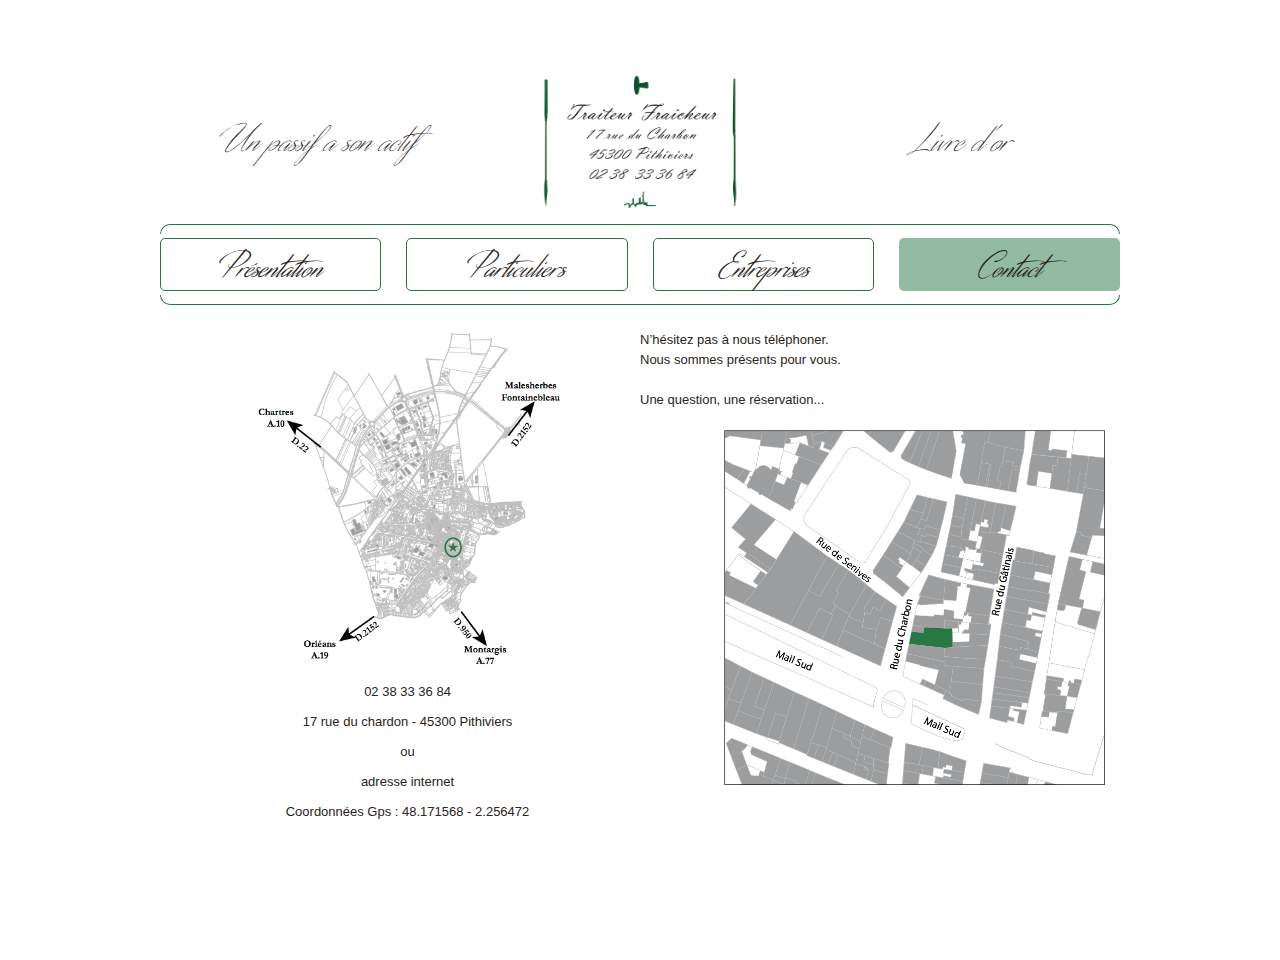
==== contact.html @ 95dce6b0 "first commit" ====
<!DOCTYPE html>
<html>
  <head>
    <meta charset="utf-8">
    <meta http-equiv="X-UA-Compatible" content="IE=edge">
    <meta name="description" content="">
    <meta name="viewport" content="width=device-width, initial-scale=1">
    <title>Contact - Traiteur Fraicheur</title>
    <link rel="stylesheet" href="font.css">
    <link rel="stylesheet" href="style.css">
    <link rel="apple-touch-icon" sizes="57x57" href="apple-icon-57x57.png">
    <link rel="apple-touch-icon" sizes="60x60" href="apple-icon-60x60.png">
    <link rel="apple-touch-icon" sizes="72x72" href="apple-icon-72x72.png">
    <link rel="apple-touch-icon" sizes="76x76" href="apple-icon-76x76.png">
    <link rel="apple-touch-icon" sizes="114x114" href="apple-icon-114x114.png">
    <link rel="apple-touch-icon" sizes="120x120" href="apple-icon-120x120.png">
    <link rel="apple-touch-icon" sizes="144x144" href="apple-icon-144x144.png">
    <link rel="apple-touch-icon" sizes="152x152" href="apple-icon-152x152.png">
    <link rel="apple-touch-icon" sizes="180x180" href="apple-icon-180x180.png">
    <link rel="icon" type="image/png" sizes="192x192"  href="android-icon-192x192.png">
    <link rel="icon" type="image/png" sizes="32x32" href="favicon-32x32.png">
    <link rel="icon" type="image/png" sizes="96x96" href="favicon-96x96.png">
    <link rel="icon" type="image/png" sizes="16x16" href="favicon-16x16.png">
    <link rel="manifest" href="/manifest.json">
    <meta name="msapplication-TileColor" content="#ffffff">
    <meta name="msapplication-TileImage" content="ms-icon-144x144.png">
    <meta name="theme-color" content="#ffffff">
</head>
<body>
  <div id="wrapper">
    <div id="header">
      <div id="left"><a href="#">Un passif a son actif</a></div>
      <div id="middle"><a href="#"><img src="logo.gif" alt="Traiteur Fraicheur" /></a></div>
      <div id="right"><a href="#">Livre d'or</a></div>
    </div>
    <div id="pre_menu"></div>
    <div id="menu">
      <a href="index.html">Présentation</a>
      <a href="particuliers.html">Particuliers</a>
      <a href="entreprises.html">Entreprises</a>
      <a href="contact.html" class="current">Contact</a>
    </div>
    <div id="post_menu"></div>
    <div id="content" class="contact">
      <div id="contact_left">
        <img src="map_unzoom.jpg" alt="" />
        <p>
          02 38 33 36 84<br>
          17 rue du chardon - 45300 Pithiviers<br>
          ou<br>
          adresse internet<br>
          Coordonnées Gps : 48.171568 - 2.256472<br>
        </p>
      </div>
      <div id="contact_right">
        <p>
          N’hésitez pas à nous téléphoner.<br>
          Nous sommes présents pour vous.<br><br>
          Une question, une réservation...
        </p>
        <img src="map_zoom.jpg" alt="" />
      </div>
    </div>
  </div>
</body>
</html>
---- font.css ----
@font-face {
    font-family: 'distant_strokeregular';
    src: url('distant_stroke-webfont.eot');
    src: url('distant_stroke-webfont.eot?#iefix') format('embedded-opentype'),
         url('distant_stroke-webfont.woff2') format('woff2'),
         url('distant_stroke-webfont.woff') format('woff'),
         url('distant_stroke-webfont.ttf') format('truetype'),
         url('distant_stroke-webfont.svg#distant_strokeregular') format('svg');
    font-weight: normal;
    font-style: normal;
}

@font-face {
    font-family: 'distant_strokemedium';
    src: url('distant_stroke_medium-webfont.eot');
    src: url('distant_stroke_medium-webfont.eot?#iefix') format('embedded-opentype'),
         url('distant_stroke_medium-webfont.woff2') format('woff2'),
         url('distant_stroke_medium-webfont.woff') format('woff'),
         url('distant_stroke_medium-webfont.ttf') format('truetype'),
         url('distant_stroke_medium-webfont.svg#distant_strokemedium') format('svg');
    font-weight: normal;
    font-style: normal;

}
---- style.css ----
html, body, div, span, applet, object, iframe,
h1, h2, h3, h4, h5, h6, p, blockquote, pre,
a, abbr, acronym, address, big, cite, code,
del, dfn, em, img, ins, kbd, q, s, samp,
small, strike, strong, sub, sup, tt, var,
b, u, i, center,
dl, dt, dd, ol, ul, li,
fieldset, form, label, legend,
table, caption, tbody, tfoot, thead, tr, th, td,
article, aside, canvas, details, embed,
figure, figcaption, footer, header, hgroup,
menu, nav, output, ruby, section, summary,
time, mark, audio, video {
  margin: 0;
  padding: 0;
  border: 0;
  font-size: 100%;
  font: inherit;
  vertical-align: baseline;
}
article, aside, details, figcaption, figure,
footer, header, hgroup, menu, nav, section {
  display: block;
}
body {
  line-height: 1;
  color: #292421;
  font-size: 12px;
  padding-left: 20px;
  padding-right: 20px;
  font-family: 'Helvetica Neue', Helvetica, Arial, sans-serif;
}
ol, ul {
  list-style: none;
}
blockquote, q {
  quotes: none;
}
blockquote:before, blockquote:after,
q:before, q:after {
  content: '';
  content: none;
}
table {
  border-collapse: collapse;
  border-spacing: 0;
}
html, body {
  height: 100%;
}
p {
  font-family: 'Helvetica Neue', Helvetica, Arial, sans-serif;
}
a {
  text-decoration: none;
  color: #292421;
}
* { box-sizing: border-box; }

#wrapper {
  max-width: 960px;
  margin: 60px auto 100px;
}

#header, #menu {
  display: flex;
  align-items: center;
  justify-content: center;
  text-align: center;
  flex-wrap: wrap;
}
@media only screen and (min-width: 1085px) {
  #menu {
    flex-direction: row;
  }
}
@media only screen and (max-width: 1084px) {
  #menu {
    flex-direction: column;
  }
}
#header #left {
  flex: 1 0 0;
  margin: 3px;
  font-size: 45px;
  font-style: italic;
  font-family: 'distant_strokeregular';
}
#header #middle {
  flex: 1 0 0;
  margin: 3px;
}
#header #middle a {
  display: block;
  height: 158px;
  width: 232px;
  margin: 0 auto;
}
#header #middle a img {
  width: 100%;
  height: 100%;
  display: block;
}
#header #right {
  flex: 1 0 0;
  margin: 3px;
  font-size: 45px;
  font-style: italic;
  font-family: 'distant_strokeregular';
}
#pre_menu {
  border-top-left-radius: 45px;
  border-top-right-radius: 45px;
  border-left: 1px solid #277744;
  border-right: 1px solid #277744;
  border-top: 1px solid #277744;
  height: 10px;
}
#menu {
  text-align: center;
  margin-top: 4px;
  margin-bottom: 4px;
}
#post_menu {
  border-bottom-left-radius: 45px;
  border-bottom-right-radius: 45px;
  border-left: 1px solid #277744;
  border-right: 1px solid #277744;
  border-bottom: 1px solid #277744;
  height: 10px;
  margin-bottom: 25px;
}

@media only screen and (max-width: 1084px) {
  #menu a {
    display: block;
    width: 100%;
    margin-bottom: 10px;
  }
  #menu a:last-child {
    margin-bottom: 0;
  }
}
@media only screen and (min-width: 1085px) {
  #menu a {
    flex: 1 0 0;
    margin-right: 25px;
  }
}
#menu a {
  border: 1px solid #277744;
  padding: 10px 3px 0;
  border-radius: 5px;
  font-size: 41px;
  font-style: italic;
  font-family: 'distant_strokemedium';
}
#menu a:last-child {
  margin-right: 0;
}
#menu a:hover, #menu a.current {
  background: #93bba1;
  border: 1px solid transparent;
}

#content {
  padding-left: 15px;
  padding-right: 15px;
}
#content p {
  line-height: 20px;
  font-size: 13px;
}
#content p strong {
  font-weight: bold;
}
#content.presentation p {
  margin-bottom: 25px;
}
#content.particuliers p {
  text-align: center;
}
#content.entreprises p {
  text-align: center;
}
@media only screen and (max-width: 1084px) {
  #content.contact {
    display: block;
    width: 100%;
  }
}
@media only screen and (min-width: 1085px) {
  #content.contact {
    display: flex;
    flex-direction: row;
  }
}
#content.contact #contact_right {
  overflow: hidden;
}
@media only screen and (max-width: 1084px) {
  #content.contact #contact_right {
    display: block;
    width: 100%;
    margin-top: 20px;
  }
}
@media only screen and (min-width: 1085px) {
  #content.contact #contact_right {
    flex: 1 0 0;
  }
}
#content.contact #contact_left {
  text-align: center;
}
@media only screen and (max-width: 1084px) {
  #content.contact #contact_left {
    display: block;
    width: 100%;
  }
}
@media only screen and (min-width: 1085px) {
  #content.contact #contact_left {
    flex: 1 0 0;
  }
}

#content.contact #contact_left p {
  line-height: 30px;
}
#content.contact #contact_left img {
  display: block;
  margin: 0 auto 10px;
  max-width: 308px;
}
#content.contact #contact_right p {
  display: block;
  width: 100%;
  margin-bottom: 10px;
}
#content.contact #contact_right img {
  float: right;
  max-width: 381px;
  margin-top: 10px;
  display: block;
}
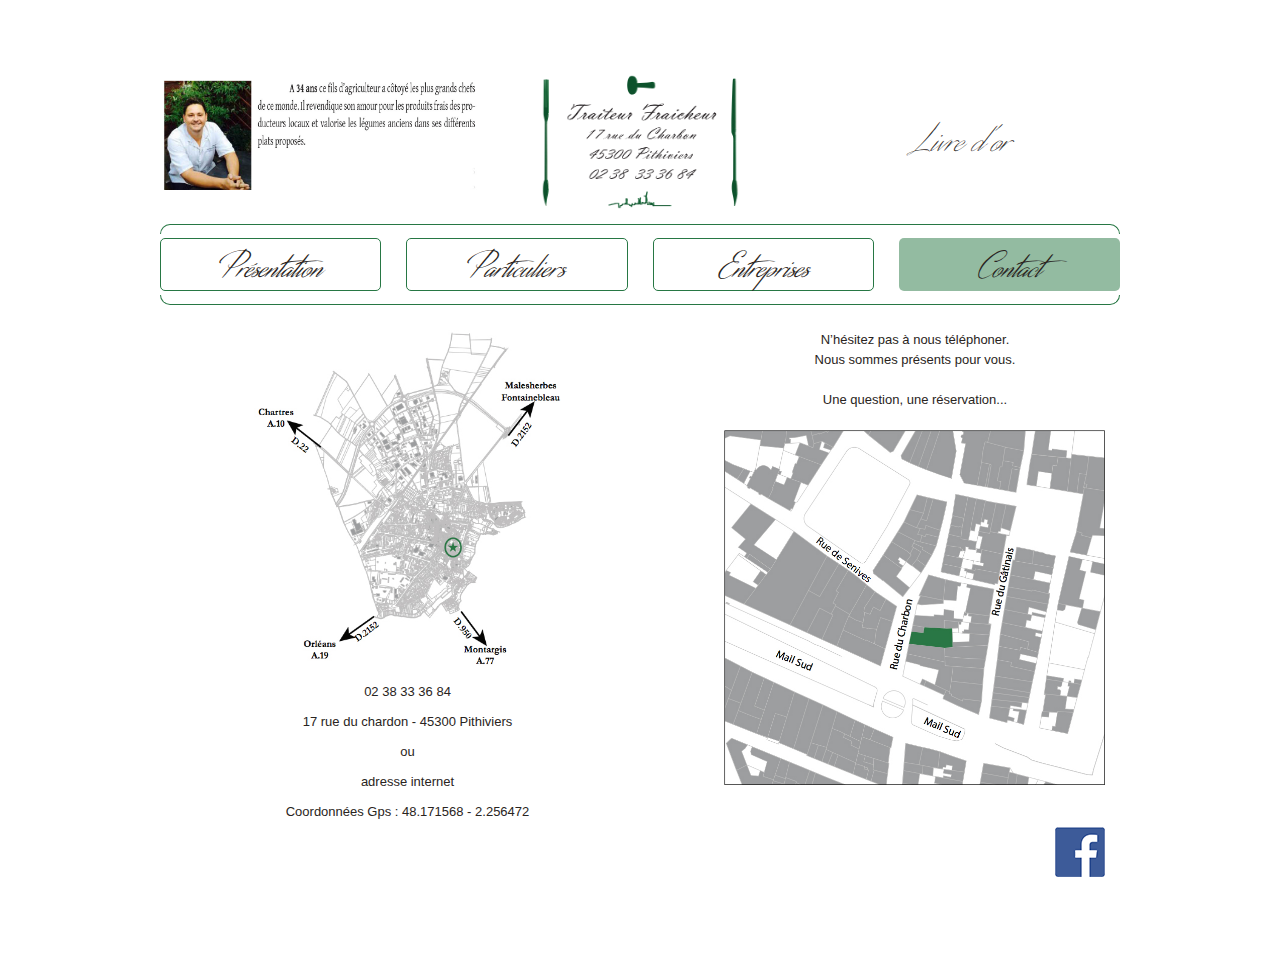
==== commit 6867bb75: "header + presentation + contact" ====
--- a/contact.html
+++ b/contact.html
@@ -29,7 +29,7 @@
 <body>
   <div id="wrapper">
     <div id="header">
-      <div id="left"><a href="#">Un passif a son actif</a></div>
+      <div id="left"><img src="photo_historique.jpg" alt="Traiteur Fraicheur" /></div>
       <div id="middle"><a href="#"><img src="logo.gif" alt="Traiteur Fraicheur" /></a></div>
       <div id="right"><a href="#">Livre d'or</a></div>
     </div>
@@ -61,6 +61,7 @@
         <img src="map_zoom.jpg" alt="" />
       </div>
     </div>
+    <div class="logo-fb"><img src="logo_fb.png" alt="Acceder à facebook" /></div>
   </div>
 </body>
 </html>--- a/style.css
+++ b/style.css
@@ -61,7 +61,11 @@
   max-width: 960px;
   margin: 60px auto 100px;
 }
-
+@media only screen and (max-width: 1084px) {
+  #wrapper {
+    margin-top: 20px;
+  }
+}
 #header, #menu {
   display: flex;
   align-items: center;
@@ -73,21 +77,53 @@
   #menu {
     flex-direction: row;
   }
+
 }
 @media only screen and (max-width: 1084px) {
   #menu {
     flex-direction: column;
   }
 }
+@media only screen and (max-width: 1084px) {
+  #header #left, #header #middle, #header #right {
+    display: block;
+    width: 100%;
+    margin-bottom: 10px;
+  }
+}
+@media only screen and (min-width: 1085px) {
+  #header #left, #header #middle, #header #right {
+    flex: 1 0 0;
+  }
+}
+@media only screen and (max-width: 1085px) {
+  #content.presentation .menu-special {
+    float: none !important;
+    padding-top: 0px !important;
+    height: inherit !important;
+    width: inherit !important;
+  }
+  #content.presentation .text-menu {
+    padding-top: 20px !important;
+    width: inherit !important;
+    float: none !important;
+    padding-left: 0px !important;
+  }
+}
+
+
 #header #left {
-  flex: 1 0 0;
   margin: 3px;
   font-size: 45px;
   font-style: italic;
   font-family: 'distant_strokeregular';
 }
+
+#header #left img {
+  width: 100%;
+}
+
 #header #middle {
-  flex: 1 0 0;
   margin: 3px;
 }
 #header #middle a {
@@ -102,7 +138,6 @@
   display: block;
 }
 #header #right {
-  flex: 1 0 0;
   margin: 3px;
   font-size: 45px;
   font-style: italic;
@@ -174,9 +209,42 @@
 #content p strong {
   font-weight: bold;
 }
+
+#content.presentation {
+  width: 100%;
+  overflow: hidden;
+}
+
 #content.presentation p {
   margin-bottom: 25px;
 }
+
+#content.presentation .menu-special {
+  padding-top: 20px;
+  float: left;
+  height: 400px;
+  width: 20%;
+}
+
+#content.presentation .menu-special img {
+  width: 100%;
+}
+
+#content.presentation .text-menu {
+  width: 80%;
+  float: right;
+  padding-left: 45px;
+}
+
+.logo-fb {
+  float: right;
+  margin-right: 15px;
+}
+
+.logo-fb img {
+  width: 100%;
+}
+
 #content.particuliers p {
   text-align: center;
 }
@@ -237,6 +305,8 @@
   display: block;
   width: 100%;
   margin-bottom: 10px;
+  text-align: center;
+  padding-left: 85px;
 }
 #content.contact #contact_right img {
   float: right;
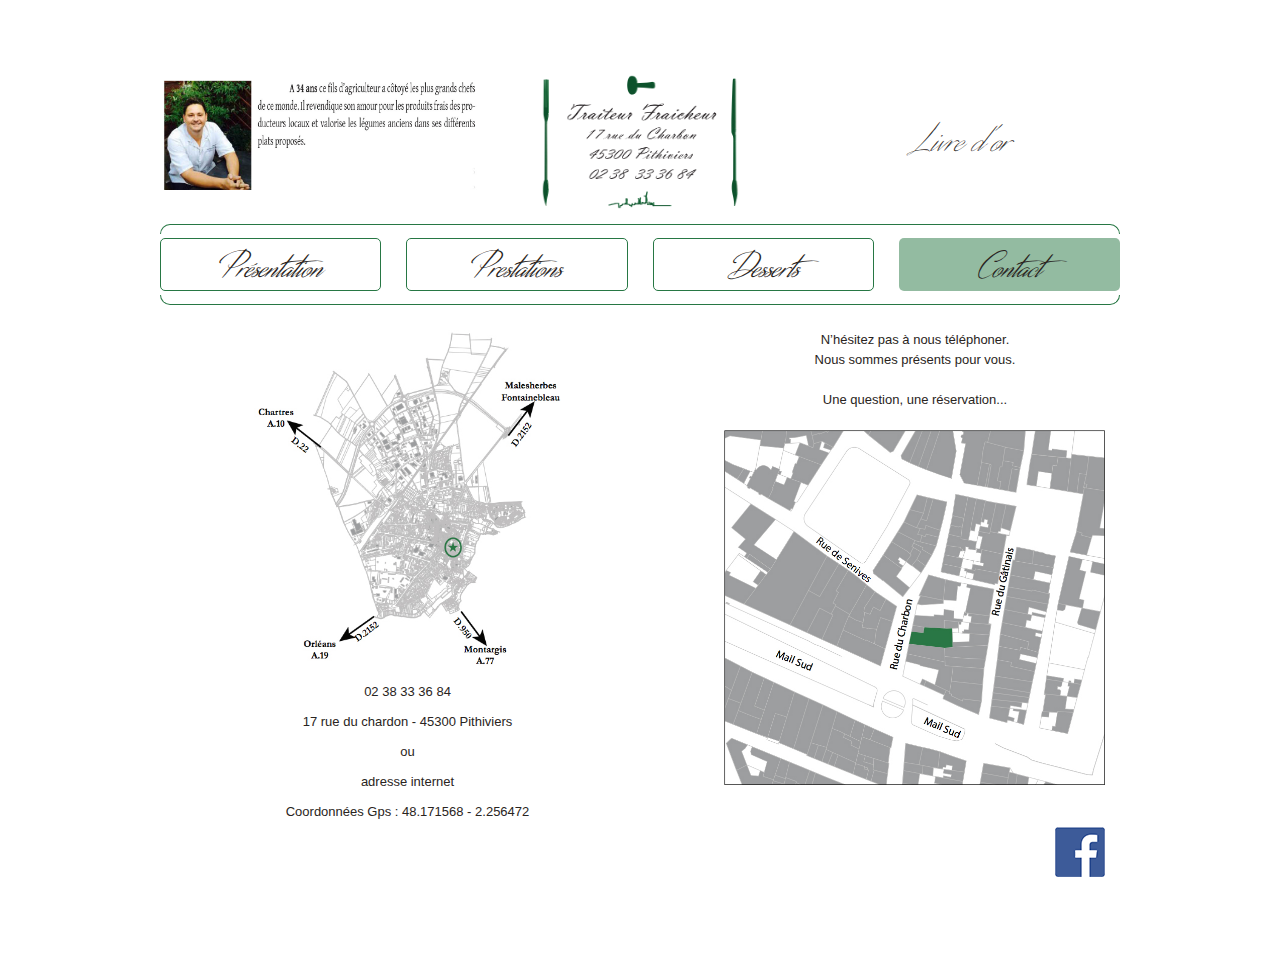
==== commit 17a83727: "change particuliers to prestations and entreprise to desserts" ====
--- a/contact.html
+++ b/contact.html
@@ -36,8 +36,8 @@
     <div id="pre_menu"></div>
     <div id="menu">
       <a href="index.html">Présentation</a>
-      <a href="particuliers.html">Particuliers</a>
-      <a href="entreprises.html">Entreprises</a>
+      <a href="Prestations.html">Prestations</a>
+      <a href="Desserts.html">Desserts</a>
       <a href="contact.html" class="current">Contact</a>
     </div>
     <div id="post_menu"></div>
--- a/style.css
+++ b/style.css
@@ -245,10 +245,10 @@
   width: 100%;
 }
 
-#content.particuliers p {
-  text-align: center;
-}
-#content.entreprises p {
+#content.Prestations p {
+  text-align: center;
+}
+#content.Desserts p {
   text-align: center;
 }
 @media only screen and (max-width: 1084px) {
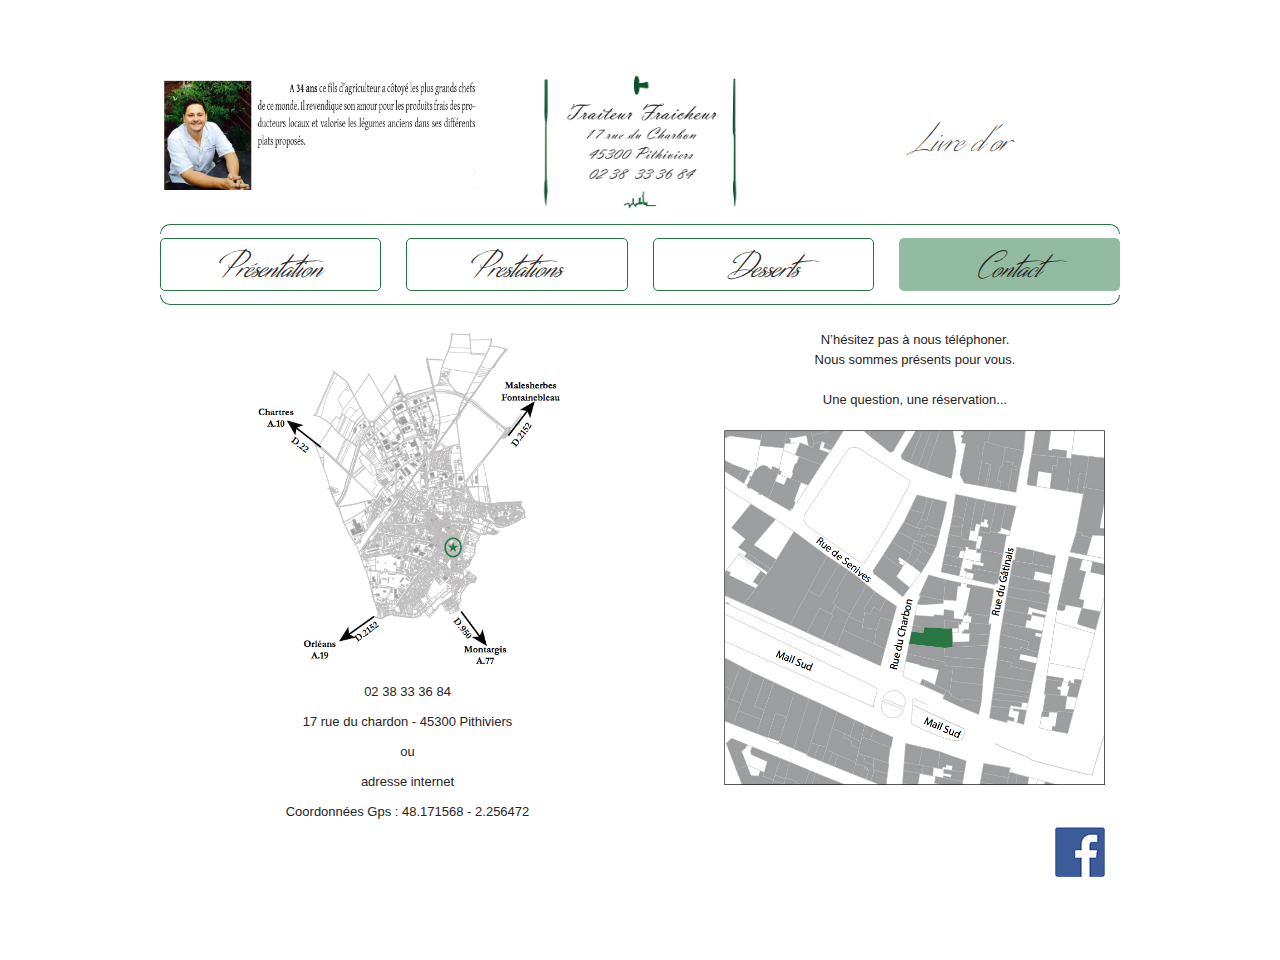
==== commit 3f524b1d: "Page Prestation" ====
--- a/contact.html
+++ b/contact.html
@@ -36,8 +36,8 @@
     <div id="pre_menu"></div>
     <div id="menu">
       <a href="index.html">Présentation</a>
-      <a href="Prestations.html">Prestations</a>
-      <a href="Desserts.html">Desserts</a>
+      <a href="prestations.html">Prestations</a>
+      <a href="desserts.html">Desserts</a>
       <a href="contact.html" class="current">Contact</a>
     </div>
     <div id="post_menu"></div>
--- a/style.css
+++ b/style.css
@@ -245,9 +245,64 @@
   width: 100%;
 }
 
-#content.Prestations p {
-  text-align: center;
-}
+#content.prestations img {
+  display: block;
+  width: 100%;
+  margin: 20px;
+}
+#content.prestations a.c2a {
+  padding: 20px 3px 10px;
+  border-radius: 5px;
+  font-size: 48px;
+  display: block;
+  margin: 20px;
+  font-style: italic;
+  font-family: 'distant_strokemedium';
+  background: #93bba1;
+  text-align: center;
+}
+@media only screen and (max-width: 1084px) {
+  #content.prestations {
+    display: block;
+    width: 100%;
+  }
+}
+@media only screen and (min-width: 1085px) {
+  #content.prestations {
+    display: flex;
+    flex-direction: row;
+  }
+}
+#content.prestations .professionnelles {
+  overflow: hidden;
+}
+@media only screen and (max-width: 1084px) {
+  #content.prestations .professionnelles {
+    display: block;
+    width: 100%;
+    margin-top: 20px;
+  }
+}
+@media only screen and (min-width: 1085px) {
+  #content.prestations .professionnelles {
+    flex: 1 0 0;
+  }
+}
+#content.prestations .evenementielles {
+  text-align: center;
+}
+@media only screen and (max-width: 1084px) {
+  #content.prestations .evenementielles {
+    display: block;
+    width: 100%;
+  }
+}
+@media only screen and (min-width: 1085px) {
+  #content.prestations .evenementielles {
+    flex: 1 0 0;
+  }
+}
+
 #content.Desserts p {
   text-align: center;
 }
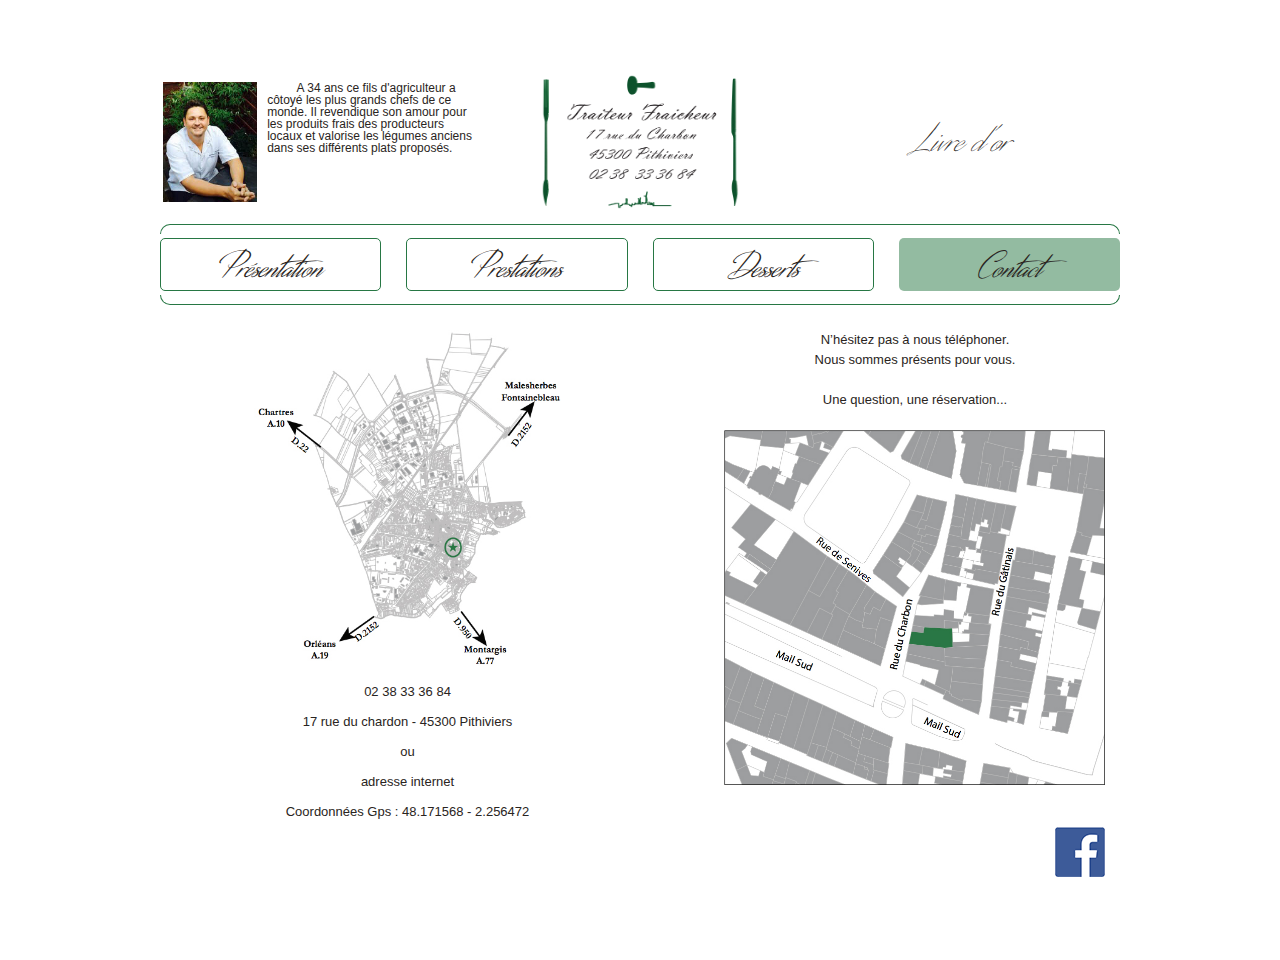
==== commit 9ff84918: "presentation" ====
--- a/contact.html
+++ b/contact.html
@@ -29,7 +29,12 @@
 <body>
   <div id="wrapper">
     <div id="header">
-      <div id="left"><img src="photo_historique.jpg" alt="Traiteur Fraicheur" /></div>
+      <div id="left">
+        <img src="chef.jpg" alt="Traiteur Fraicheur" />
+        &nbsp;&nbsp;&nbsp;&nbsp;&nbsp;&nbsp;&nbsp;&nbsp; A 34 ans ce fils d'agriculteur a côtoyé les plus grands chefs de ce monde. Il revendique son amour 
+        pour les produits frais des producteurs locaux et valorise les légumes anciens dans ses différents 
+        plats proposés.
+      </div>
       <div id="middle"><a href="#"><img src="logo.gif" alt="Traiteur Fraicheur" /></a></div>
       <div id="right"><a href="#">Livre d'or</a></div>
     </div>
--- a/style.css
+++ b/style.css
@@ -114,13 +114,13 @@
 
 #header #left {
   margin: 3px;
-  font-size: 45px;
-  font-style: italic;
-  font-family: 'distant_strokeregular';
+  text-align: left;
 }
 
 #header #left img {
-  width: 100%;
+  width: 30%;
+  float: left;
+  margin-right: 10px;
 }
 
 #header #middle {
@@ -223,7 +223,6 @@
   padding-top: 20px;
   float: left;
   height: 400px;
-  width: 20%;
 }
 
 #content.presentation .menu-special img {
@@ -303,9 +302,48 @@
   }
 }
 
-#content.Desserts p {
-  text-align: center;
-}
+#content.desserts {
+  text-align: center;
+}
+
+#content.desserts .sub-paragraph {
+  text-align: center;
+  margin-top: 40px;
+}
+
+#content.desserts .paragraph {
+  text-align: left;
+}
+
+#content.desserts .menu-dessert {
+  display: inline-block;
+  text-align: center;
+  margin-top: 40px;
+  position: relative;
+}
+
+#content.desserts .menu-dessert img {
+  width: 240px;
+}
+
+#content.desserts .menu-dessert a.c2a {
+  padding: 20px 3px 10px;
+  border-radius: 5px;
+  font-size: 54px;
+  display: block;
+  position: absolute;
+  top: 50%;
+  left: 50%;
+  margin-top: -45px;
+  margin-left: -160px;
+  opacity: .85;
+  width: 320px;
+  font-style: italic;
+  font-family: 'distant_strokemedium';
+  background: #93bba1;
+  text-align: center;
+}
+
 @media only screen and (max-width: 1084px) {
   #content.contact {
     display: block;
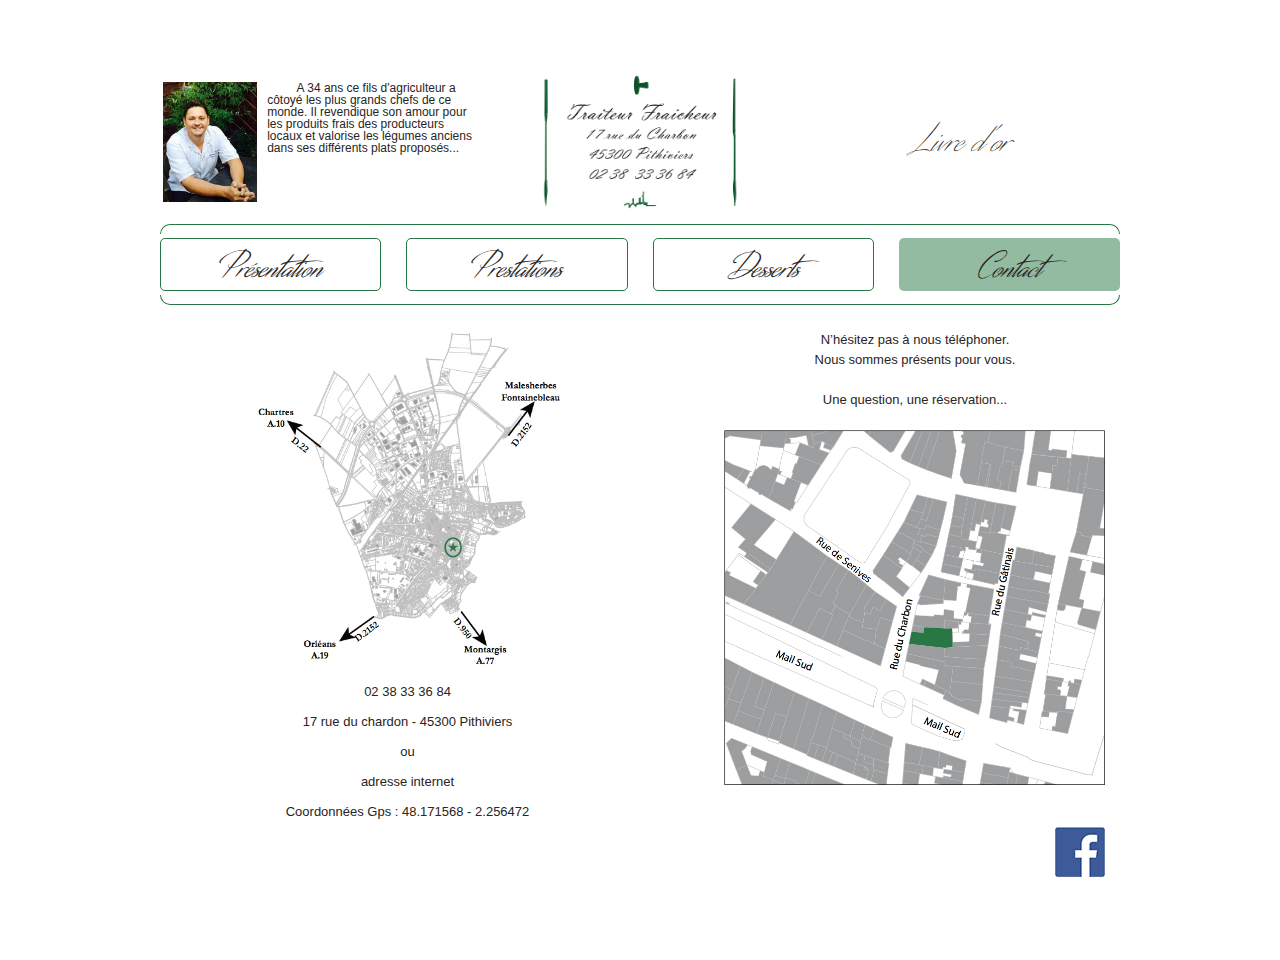
==== commit 7d97a8b6: "portfolio and fixes" ====
--- a/contact.html
+++ b/contact.html
@@ -8,6 +8,7 @@
     <title>Contact - Traiteur Fraicheur</title>
     <link rel="stylesheet" href="font.css">
     <link rel="stylesheet" href="style.css">
+    <link rel="stylesheet" href="lightbox.css">
     <link rel="apple-touch-icon" sizes="57x57" href="apple-icon-57x57.png">
     <link rel="apple-touch-icon" sizes="60x60" href="apple-icon-60x60.png">
     <link rel="apple-touch-icon" sizes="72x72" href="apple-icon-72x72.png">
@@ -25,48 +26,55 @@
     <meta name="msapplication-TileColor" content="#ffffff">
     <meta name="msapplication-TileImage" content="ms-icon-144x144.png">
     <meta name="theme-color" content="#ffffff">
-</head>
-<body>
-  <div id="wrapper">
-    <div id="header">
-      <div id="left">
-        <img src="chef.jpg" alt="Traiteur Fraicheur" />
-        &nbsp;&nbsp;&nbsp;&nbsp;&nbsp;&nbsp;&nbsp;&nbsp; A 34 ans ce fils d'agriculteur a côtoyé les plus grands chefs de ce monde. Il revendique son amour 
-        pour les produits frais des producteurs locaux et valorise les légumes anciens dans ses différents 
-        plats proposés.
+  </head>
+  <body>
+    <div id="wrapper">
+      <div id="header">
+        <div id="left">
+          <a href="chef_details.jpg" data-lightbox="image-histoire" data-title="Histoire de Traiteur Fraicheur">
+            <img src="chef.jpg" alt="Traiteur Fraicheur" />
+            &nbsp;&nbsp;&nbsp;&nbsp;&nbsp;&nbsp;&nbsp;&nbsp; A 34 ans ce fils d'agriculteur a côtoyé les plus grands chefs de ce monde.
+            Il revendique son amour pour les produits frais des producteurs locaux et valorise les légumes anciens dans ses différents plats proposés...
+          </a>
+        </div>
+        <div id="middle"><a href="#"><img src="logo.gif" alt="Traiteur Fraicheur" /></a></div>
+        <div id="right"><a href="#">Livre d'or</a></div>
       </div>
-      <div id="middle"><a href="#"><img src="logo.gif" alt="Traiteur Fraicheur" /></a></div>
-      <div id="right"><a href="#">Livre d'or</a></div>
-    </div>
-    <div id="pre_menu"></div>
-    <div id="menu">
-      <a href="index.html">Présentation</a>
-      <a href="prestations.html">Prestations</a>
-      <a href="desserts.html">Desserts</a>
-      <a href="contact.html" class="current">Contact</a>
-    </div>
-    <div id="post_menu"></div>
-    <div id="content" class="contact">
-      <div id="contact_left">
-        <img src="map_unzoom.jpg" alt="" />
-        <p>
-          02 38 33 36 84<br>
-          17 rue du chardon - 45300 Pithiviers<br>
-          ou<br>
-          adresse internet<br>
-          Coordonnées Gps : 48.171568 - 2.256472<br>
-        </p>
+      <div id="pre_menu"></div>
+      <div id="menu">
+        <a href="index.html">Présentation</a>
+        <a href="prestations.html">Prestations</a>
+        <a href="desserts.html">Desserts</a>
+        <a href="contact.html" class="current">Contact</a>
       </div>
-      <div id="contact_right">
-        <p>
-          N’hésitez pas à nous téléphoner.<br>
-          Nous sommes présents pour vous.<br><br>
-          Une question, une réservation...
-        </p>
-        <img src="map_zoom.jpg" alt="" />
+      <div id="post_menu"></div>
+      <div id="content" class="contact">
+        <div id="contact_left">
+          <img src="map_unzoom.jpg" alt="" />
+          <p>
+            02 38 33 36 84<br>
+            17 rue du chardon - 45300 Pithiviers<br>
+            ou<br>
+            adresse internet<br>
+            Coordonnées Gps : 48.171568 - 2.256472<br>
+          </p>
+        </div>
+        <div id="contact_right">
+          <p>
+            N’hésitez pas à nous téléphoner.<br>
+            Nous sommes présents pour vous.<br><br>
+            Une question, une réservation...
+          </p>
+          <img src="map_zoom.jpg" alt="" />
+        </div>
+      </div>
+      <div class="logo-fb">
+        <a href="https://www.facebook.com/TraiteurFraicheur/">
+          <img src="logo_fb.png" alt="Acceder à facebook" />
+        </a>
       </div>
     </div>
-    <div class="logo-fb"><img src="logo_fb.png" alt="Acceder à facebook" /></div>
-  </div>
-</body>
+    <script src="jquery-1.11.3.min.js"></script>
+    <script src="lightbox.js"></script>
+  </body>
 </html>--- a/style.css
+++ b/style.css
@@ -57,6 +57,10 @@
 }
 * { box-sizing: border-box; }
 
+.hide {
+  display: none;
+}
+
 #wrapper {
   max-width: 960px;
   margin: 60px auto 100px;
@@ -101,7 +105,7 @@
     float: none !important;
     padding-top: 0px !important;
     height: inherit !important;
-    width: inherit !important;
+    width: inherit; !important;
   }
   #content.presentation .text-menu {
     padding-top: 20px !important;
@@ -222,11 +226,17 @@
 #content.presentation .menu-special {
   padding-top: 20px;
   float: left;
+  width: 20%;
   height: 400px;
+  text-align: center;
 }
 
 #content.presentation .menu-special img {
-  width: 100%;
+  display: inline-block;
+}
+
+#content.presentation .menu-special p {
+  margin-bottom: 5px;
 }
 
 #content.presentation .text-menu {
@@ -249,12 +259,12 @@
   width: 100%;
   margin: 20px;
 }
-#content.prestations a.c2a {
+#content.prestations .c2a {
   padding: 20px 3px 10px;
   border-radius: 5px;
   font-size: 48px;
   display: block;
-  margin: 20px;
+  margin: 0 20px 0;
   font-style: italic;
   font-family: 'distant_strokemedium';
   background: #93bba1;
@@ -308,15 +318,22 @@
 
 #content.desserts .sub-paragraph {
   text-align: center;
+  display: inline-block;
   margin-top: 40px;
+  padding: 24px 37px;
+  font-weight: bold;
+  border: 1px solid #277744;
+  border-radius: 20px;
 }
 
 #content.desserts .paragraph {
   text-align: left;
+  padding: 14px 17px;
+  border: 1px solid #277744;
 }
 
 #content.desserts .menu-dessert {
-  display: inline-block;
+  display: block;
   text-align: center;
   margin-top: 40px;
   position: relative;
@@ -326,7 +343,7 @@
   width: 240px;
 }
 
-#content.desserts .menu-dessert a.c2a {
+#content.desserts .menu-dessert .c2a {
   padding: 20px 3px 10px;
   border-radius: 5px;
   font-size: 54px;
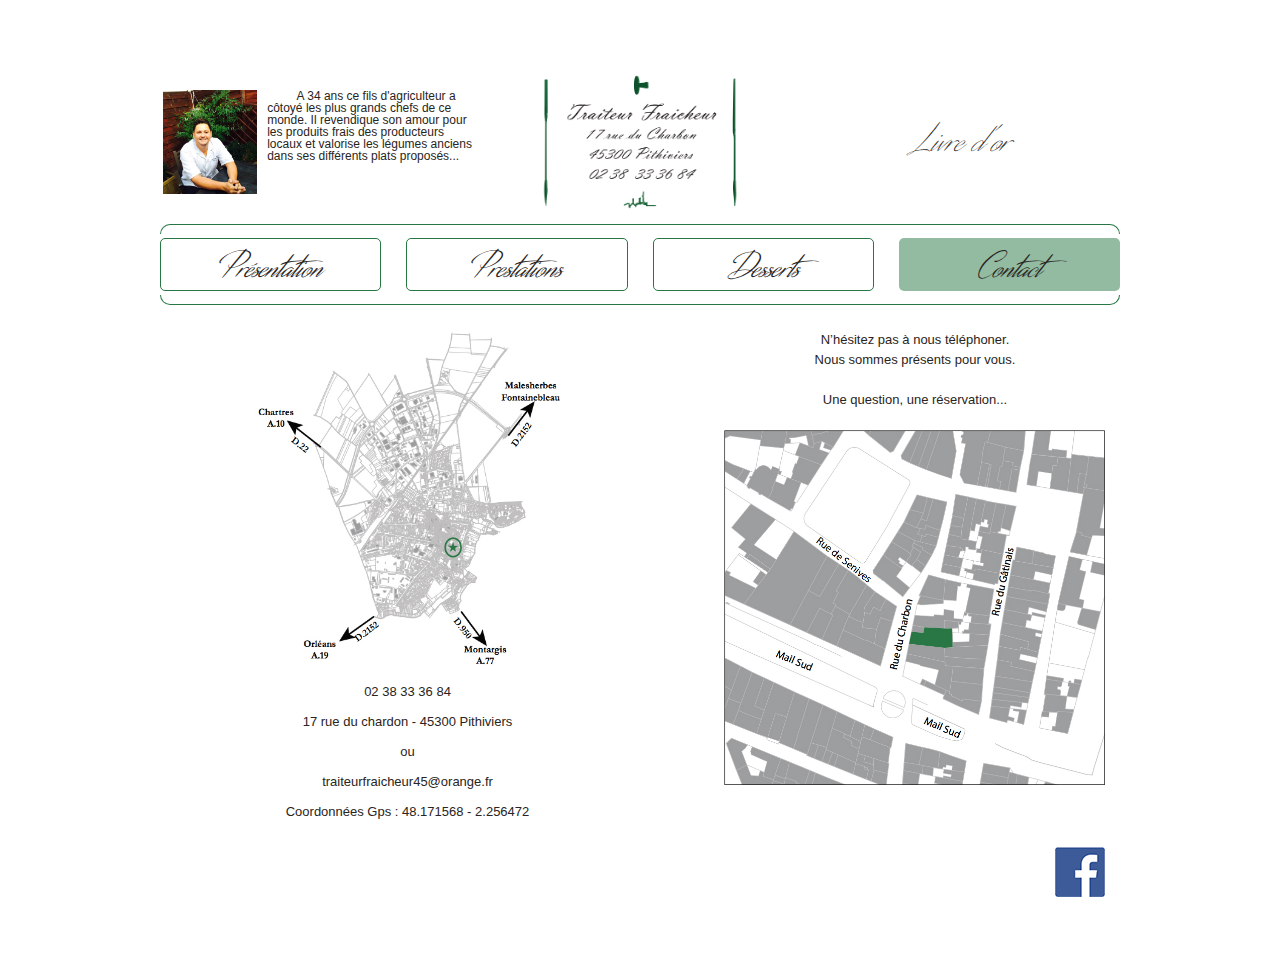
==== commit b339af01: "rectification" ====
--- a/contact.html
+++ b/contact.html
@@ -31,8 +31,8 @@
     <div id="wrapper">
       <div id="header">
         <div id="left">
-          <a href="chef_details.jpg" data-lightbox="image-histoire" data-title="Histoire de Traiteur Fraicheur">
-            <img src="chef.jpg" alt="Traiteur Fraicheur" />
+          <a href="historique.jpg" data-lightbox="image-histoire" data-title="Histoire de Traiteur Fraicheur">
+            <img src="photo_narcisse.jpg" alt="Traiteur Fraicheur" />
             &nbsp;&nbsp;&nbsp;&nbsp;&nbsp;&nbsp;&nbsp;&nbsp; A 34 ans ce fils d'agriculteur a côtoyé les plus grands chefs de ce monde.
             Il revendique son amour pour les produits frais des producteurs locaux et valorise les légumes anciens dans ses différents plats proposés...
           </a>
@@ -55,7 +55,7 @@
             02 38 33 36 84<br>
             17 rue du chardon - 45300 Pithiviers<br>
             ou<br>
-            adresse internet<br>
+            traiteurfraicheur45@orange.fr<br>
             Coordonnées Gps : 48.171568 - 2.256472<br>
           </p>
         </div>
--- a/style.css
+++ b/style.css
@@ -246,6 +246,7 @@
 }
 
 .logo-fb {
+  margin-top: 20px;
   float: right;
   margin-right: 15px;
 }
@@ -267,7 +268,7 @@
   margin: 0 20px 0;
   font-style: italic;
   font-family: 'distant_strokemedium';
-  background: #93bba1;
+  border: 1px solid #93bba1;
   text-align: center;
 }
 @media only screen and (max-width: 1084px) {
@@ -336,7 +337,6 @@
   display: block;
   text-align: center;
   margin-top: 40px;
-  position: relative;
 }
 
 #content.desserts .menu-dessert img {
@@ -348,17 +348,12 @@
   border-radius: 5px;
   font-size: 54px;
   display: block;
-  position: absolute;
-  top: 50%;
-  left: 50%;
-  margin-top: -45px;
-  margin-left: -160px;
-  opacity: .85;
   width: 320px;
   font-style: italic;
   font-family: 'distant_strokemedium';
-  background: #93bba1;
-  text-align: center;
+  border: 1px solid #93bba1;
+  text-align: center;
+  margin: 0 auto;
 }
 
 @media only screen and (max-width: 1084px) {
